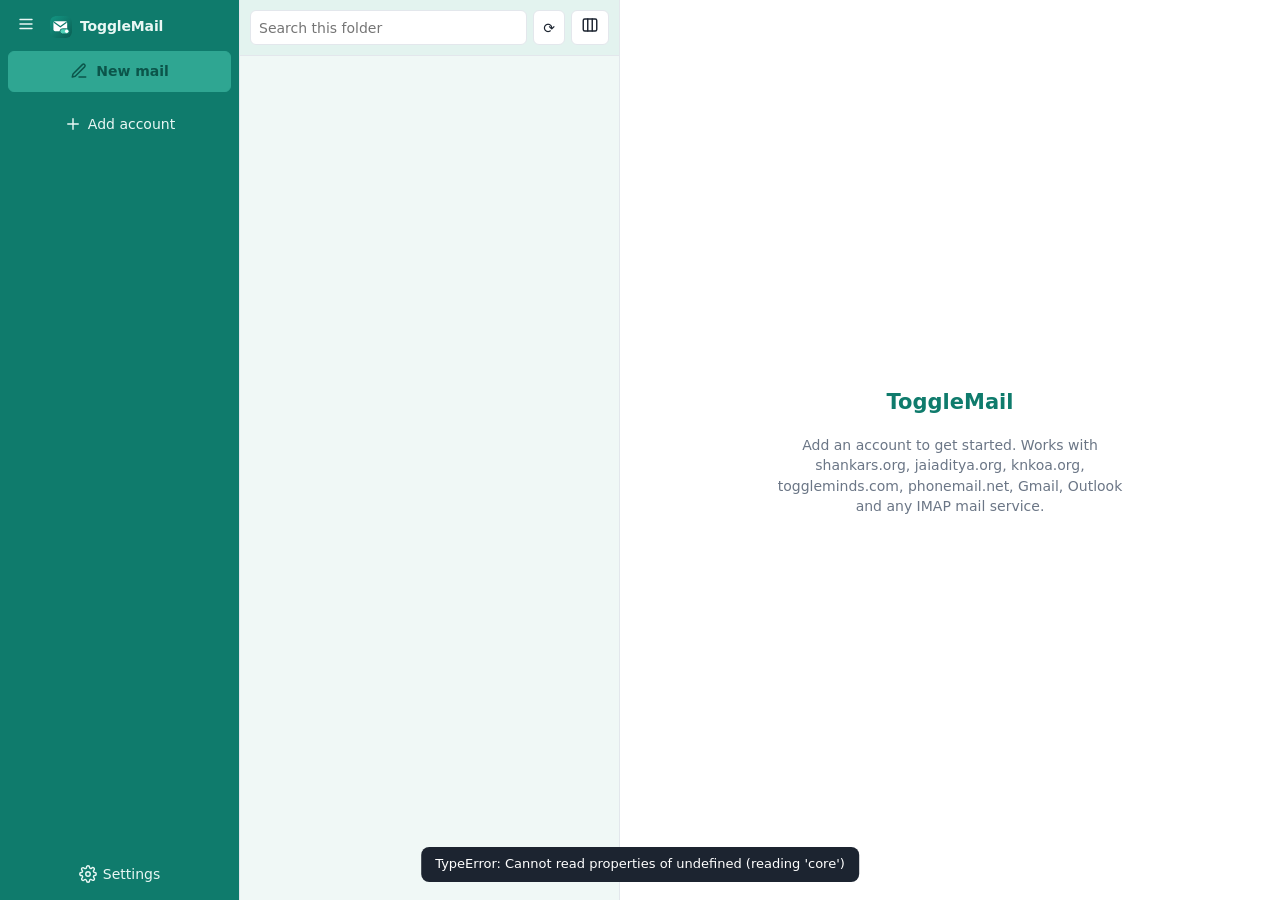
==== ui/index.html @ 804322b5 "Views, colours, folders, settings and password change - Outlook-style views: reading pane right / bo" ====
<!doctype html>
<html lang="en">
<head>
  <meta charset="utf-8">
  <meta name="viewport" content="width=device-width, initial-scale=1">
  <title>ToggleMail</title>
  <link rel="stylesheet" href="style.css">
</head>
<body>
  <div id="app">
    <aside id="sidebar">
      <div class="side-top">
        <button id="nav-toggle" class="icon side-btn" title="Collapse or expand the navigation">
          <svg viewBox="0 0 24 24"><path d="M4 6h16M4 12h16M4 18h16"/></svg>
        </button>
        <span class="brand"><img src="logo.svg" alt="" width="22" height="22"><span class="txt">ToggleMail</span></span>
      </div>
      <button id="compose-btn" class="primary" disabled title="New mail (N)">
        <svg viewBox="0 0 24 24"><path d="M12 20h9"/><path d="M16.5 3.5a2.1 2.1 0 0 1 3 3L7 19l-4 1 1-4Z"/></svg>
        <span class="txt">New mail</span>
      </button>
      <nav id="accounts"></nav>
      <button id="add-account-btn" class="ghost" title="Add account">
        <svg viewBox="0 0 24 24"><path d="M12 5v14M5 12h14"/></svg>
        <span class="txt">Add account</span>
      </button>
      <span class="grow"></span>
      <button id="settings-btn" class="ghost side-link" title="Settings">
        <svg viewBox="0 0 24 24"><circle cx="12" cy="12" r="3"/><path d="M19.4 15a1.7 1.7 0 0 0 .3 1.8l.1.1a2 2 0 1 1-2.8 2.8l-.1-.1a1.7 1.7 0 0 0-1.8-.3 1.7 1.7 0 0 0-1 1.5V21a2 2 0 1 1-4 0v-.1a1.7 1.7 0 0 0-1.1-1.5 1.7 1.7 0 0 0-1.8.3l-.1.1a2 2 0 1 1-2.8-2.8l.1-.1a1.7 1.7 0 0 0 .3-1.8 1.7 1.7 0 0 0-1.5-1H3a2 2 0 1 1 0-4h.1a1.7 1.7 0 0 0 1.5-1.1 1.7 1.7 0 0 0-.3-1.8l-.1-.1a2 2 0 1 1 2.8-2.8l.1.1a1.7 1.7 0 0 0 1.8.3H9a1.7 1.7 0 0 0 1-1.5V3a2 2 0 1 1 4 0v.1a1.7 1.7 0 0 0 1 1.5 1.7 1.7 0 0 0 1.8-.3l.1-.1a2 2 0 1 1 2.8 2.8l-.1.1a1.7 1.7 0 0 0-.3 1.8V9a1.7 1.7 0 0 0 1.5 1H21a2 2 0 1 1 0 4h-.1a1.7 1.7 0 0 0-1.5 1Z"/></svg>
        <span class="txt">Settings</span>
      </button>
    </aside>

    <section id="list-pane">
      <header class="pane-head">
        <input id="search" type="search" placeholder="Search this folder" autocomplete="off">
        <button id="refresh-btn" class="icon" title="Refresh (F5)">⟳</button>
        <div class="view-wrap">
          <button id="view-btn" class="icon" title="View options">
            <svg viewBox="0 0 24 24"><rect x="3" y="4" width="18" height="16" rx="2"/><path d="M9 4v16M15 4v16"/></svg>
          </button>
          <div id="view-menu" class="menu" hidden>
            <div class="menu-title">Reading pane</div>
            <label><input type="radio" name="pane" value="right"> Right (3 columns)</label>
            <label><input type="radio" name="pane" value="bottom"> Bottom</label>
            <label><input type="radio" name="pane" value="off"> Off (2 columns)</label>
            <div class="menu-title">Navigation</div>
            <label><input type="radio" name="nav" value="full"> Full</label>
            <label><input type="radio" name="nav" value="icons"> Icons only</label>
            <div class="menu-title">Colours</div>
            <label><input type="radio" name="tint" value="color"> Coloured columns</label>
            <label><input type="radio" name="tint" value="plain"> Plain</label>
          </div>
        </div>
      </header>
      <div id="list-title"></div>
      <ul id="messages"></ul>
      <button id="more-btn" class="ghost" hidden>Load older messages</button>
    </section>

    <main id="reader">
      <div id="reader-empty" class="empty">
        <h2>ToggleMail</h2>
        <p>Add an account to get started. Works with shankars.org, jaiaditya.org, knkoa.org,
          toggleminds.com, phonemail.net, Gmail, Outlook and any IMAP mail service.</p>
      </div>
      <article id="reader-msg" hidden>
        <div class="toolbar">
          <button id="back-btn" title="Back to the list (Esc)">← Back</button>
          <button data-act="reply">↩ Reply</button>
          <button data-act="replyall">↩↩ Reply all</button>
          <button data-act="forward">↪ Forward</button>
          <span class="sep"></span>
          <button data-act="archive" title="Archive">Archive</button>
          <button data-act="junk" title="Move to Junk">Junk</button>
          <button data-act="delete" title="Delete (Del)">Delete</button>
          <button data-act="unread">Mark unread</button>
          <button data-act="flag">☆ Flag</button>
          <select id="move-to" title="Move to folder"><option value="">Move to…</option></select>
        </div>
        <h1 id="r-subject"></h1>
        <div class="meta">
          <div><strong id="r-from"></strong> <span id="r-from-email" class="muted"></span></div>
          <div class="muted" id="r-to"></div>
          <div class="muted" id="r-date"></div>
        </div>
        <div id="remote-banner" class="banner" hidden>
          Pictures from the internet are blocked to protect your privacy.
          <button id="show-images">Show pictures</button>
        </div>
        <ul id="r-attachments"></ul>
        <iframe id="r-body" sandbox="allow-same-origin" title="Message"></iframe>
      </article>
    </main>
  </div>

  <!-- Account form -->
  <dialog id="account-dlg">
    <form id="account-form" method="dialog">
      <h2 id="account-title">Add account</h2>
      <label>Your name <input name="name" placeholder="Shankar Raj"></label>
      <label>Email address <input name="email" type="email" required placeholder="you@shankars.org"></label>
      <div class="row">
        <label class="grow">Mail provider <select name="provider"><option value="">Automatic (from the address)</option></select></label>
        <label class="port">Incoming
          <select name="protocol"><option value="imap">IMAP</option><option value="pop3">POP3</option></select>
        </label>
      </div>
      <label>Password <input name="password" type="password" autocomplete="off"></label>
      <p id="provider-note" class="note"></p>
      <details id="advanced">
        <summary>Server settings</summary>
        <label>User name <input name="username" placeholder="usually the full email address"></label>
        <div class="row">
          <label><span id="incoming-label">IMAP server</span> <input name="imap_host" required></label>
          <label class="port">Port <input name="imap_port" type="number" value="993" required></label>
          <label class="port">Security
            <select name="incoming_security"><option value="tls">SSL/TLS</option><option value="starttls">STARTTLS</option></select>
          </label>
        </div>
        <div class="row">
          <label>SMTP server <input name="smtp_host" required></label>
          <label class="port">Port <input name="smtp_port" type="number" value="587" required></label>
          <label class="port">Security
            <select name="smtp_security"><option value="starttls">STARTTLS</option><option value="tls">SSL/TLS</option></select>
          </label>
        </div>
        <label class="check"><input name="accept_invalid_certs" type="checkbox">
          Accept the server's own certificate (only for a bridge on this computer, such as Proton Mail Bridge)</label>
        <label>Signature (HTML allowed) <textarea name="signature" rows="3"></textarea></label>
      </details>
      <p id="account-error" class="error"></p>
      <div class="actions">
        <button type="button" id="account-remove" class="danger" hidden>Remove account</button>
        <span class="grow"></span>
        <button type="button" id="account-cancel">Cancel</button>
        <button type="submit" class="primary" id="account-save">Sign in</button>
      </div>
    </form>
  </dialog>

  <!-- Compose -->
  <dialog id="compose-dlg">
    <form id="compose-form" method="dialog">
      <div class="row">
        <label class="grow">From <select name="account"></select></label>
      </div>
      <label>To <input name="to" placeholder="name@example.com, another@example.com"></label>
      <div class="row">
        <label class="grow">Cc <input name="cc"></label>
        <label class="grow">Bcc <input name="bcc"></label>
      </div>
      <label>Subject <input name="subject"></label>
      <div class="editor-bar">
        <button type="button" data-cmd="bold"><b>B</b></button>
        <button type="button" data-cmd="italic"><i>I</i></button>
        <button type="button" data-cmd="underline"><u>U</u></button>
        <button type="button" data-cmd="insertUnorderedList">• List</button>
        <button type="button" data-cmd="insertOrderedList">1. List</button>
        <button type="button" data-cmd="createLink">Link</button>
        <button type="button" data-cmd="removeFormat">Clear</button>
        <span class="grow"></span>
        <label class="attach">📎 Attach<input id="attach-input" type="file" multiple hidden></label>
      </div>
      <div id="link-box" class="row" hidden>
        <input id="link-url" type="url" placeholder="https://">
        <button type="button" id="link-add">Add link</button>
      </div>
      <div id="editor" contenteditable="true"></div>
      <ul id="compose-files"></ul>
      <p id="compose-error" class="error"></p>
      <div class="actions">
        <button type="button" id="compose-cancel">Discard</button>
        <span class="grow"></span>
        <button type="submit" class="primary" id="send-btn">Send</button>
      </div>
    </form>
  </dialog>

  <!-- Settings -->
  <dialog id="settings-dlg">
    <div class="settings">
      <nav class="tabs">
        <h2>Settings</h2>
        <button type="button" data-tab="general" class="active">General</button>
        <button type="button" data-tab="accounts">Accounts</button>
        <button type="button" data-tab="folders">Folders</button>
        <button type="button" data-tab="about">About</button>
      </nav>
      <div class="tab-body">
        <section data-panel="general">
          <h3>Layout</h3>
          <label>Reading pane
            <select data-view="pane"><option value="right">Right (3 columns)</option><option value="bottom">Bottom</option><option value="off">Off (2 columns)</option></select>
          </label>
          <label>Navigation
            <select data-view="nav"><option value="full">Full</option><option value="icons">Icons only</option></select>
          </label>
          <label>Colours
            <select data-view="tint"><option value="color">Coloured columns</option><option value="plain">Plain</option></select>
          </label>
          <h3>Reading</h3>
          <label>Mark messages as read
            <select data-pref="markRead"><option value="open">When I open them</option><option value="never">Only when I choose</option></select>
          </label>
          <label>Pictures from the internet
            <select data-pref="images"><option value="ask">Ask for each message</option><option value="always">Always show</option></select>
          </label>
          <label>Ask before deleting
            <select data-pref="confirmDelete"><option value="no">No</option><option value="yes">Yes</option></select>
          </label>
          <h3>New mail</h3>
          <label>Check for new mail every
            <select data-pref="interval"><option value="1">1 minute</option><option value="2">2 minutes</option><option value="5">5 minutes</option><option value="10">10 minutes</option><option value="30">30 minutes</option></select>
          </label>
        </section>
        <section data-panel="accounts" hidden>
          <ul id="settings-accounts" class="rows"></ul>
          <button type="button" id="settings-add-account" class="primary">+ Add account</button>
        </section>
        <section data-panel="folders" hidden>
          <label>Account <select id="folders-account"></select></label>
          <ul id="settings-folders" class="rows"></ul>
          <div class="row new-folder">
            <input id="new-folder-name" placeholder="New folder name">
            <button type="button" id="new-folder-btn" class="primary">Create folder</button>
          </div>
          <p class="note">Inbox, Drafts, Sent, Archive, Spam and Trash are standard folders and can't be renamed or deleted here.
            Drag a message onto any folder in the sidebar to move it.</p>
        </section>
        <section data-panel="about" hidden>
          <div class="about">
            <img src="logo.svg" alt="" width="64" height="64">
            <div>
              <h3>ToggleMail <span class="muted">0.1.0</span></h3>
              <p>Email for any IMAP, POP3 or SMTP account. A free family project by Toggle Minds.</p>
              <p><a href="https://toggleminds.com/" data-external>toggleminds.com</a></p>
            </div>
          </div>
        </section>
        <p id="settings-error" class="error"></p>
        <div class="actions"><span class="grow"></span><button type="button" id="settings-close" class="primary">Done</button></div>
      </div>
    </div>
  </dialog>

  <!-- Change password -->
  <dialog id="password-dlg">
    <form id="password-form" method="dialog">
      <h2>Change password</h2>
      <p class="note" id="pw-account"></p>
      <div id="pw-in-app">
        <label>Current password <input name="current" type="password" autocomplete="current-password"></label>
        <label>New password (at least 10 characters) <input name="new1" type="password" autocomplete="new-password"></label>
        <label>New password again <input name="new2" type="password" autocomplete="new-password"></label>
      </div>
      <div id="pw-external">
        <p id="pw-external-text"></p>
        <button type="button" id="pw-open-page">Open the password page</button>
        <label>Then enter the new password here so ToggleMail keeps working
          <input name="saved" type="password" autocomplete="new-password"></label>
      </div>
      <p id="password-error" class="error"></p>
      <div class="actions">
        <span class="grow"></span>
        <button type="button" id="password-cancel">Cancel</button>
        <button type="submit" class="primary" id="password-save">Change password</button>
      </div>
    </form>
  </dialog>

  <!-- Folder name (new / rename) -->
  <dialog id="folder-dlg">
    <form id="folder-form" method="dialog">
      <h2 id="folder-title">New folder</h2>
      <label>Folder name <input name="name" required></label>
      <p id="folder-error" class="error"></p>
      <div class="actions">
        <span class="grow"></span>
        <button type="button" id="folder-cancel">Cancel</button>
        <button type="submit" class="primary">Save</button>
      </div>
    </form>
  </dialog>

  <div id="ctx-menu" class="menu ctx" hidden></div>
  <div id="toast" hidden></div>
  <script src="app.js"></script>
</body>
</html>
---- ui/style.css ----
/* Toggle Minds palette: teal #0f7b6c, mint #4fd1b8. */
:root {
  --bg: #f6f7f9;
  --panel: #ffffff;
  --text: #1c2430;
  --muted: #6b7686;
  --line: #e3e7ec;
  --accent: #0f7b6c;
  --accent-text: #ffffff;
  --hover: #eef3f2;
  --selected: #d5efe9;
  --danger: #c62828;
  --unread: #0b5f54;
  --mint: #4fd1b8;
  /* column colours (coloured mode) */
  --nav-bg: #0f7b6c;
  --nav-text: #e9f7f4;
  --nav-muted: #a9dcd2;
  --nav-hover: rgb(255 255 255 / .10);
  --nav-active: rgb(255 255 255 / .20);
  --list-bg: #f0f8f6;
  --list-head: #e3f3ef;
  --reader-bg: #ffffff;
  color-scheme: light;
}
@media (prefers-color-scheme: dark) {
  :root {
    --bg: #111418;
    --panel: #1a1e24;
    --text: #e6e9ee;
    --muted: #96a0ad;
    --line: #2a3038;
    --accent: #3fbfa6;
    --accent-text: #08201c;
    --hover: #222a2f;
    --selected: #1d3d38;
    --danger: #ff6b6b;
    --unread: #7fe0cc;
    --nav-bg: #0b2f2a;
    --nav-text: #dff3ee;
    --nav-muted: #86b9ae;
    --list-bg: #141b1c;
    --list-head: #182224;
    --reader-bg: #1a1e24;
    color-scheme: dark;
  }
}
/* Plain mode: one neutral surface everywhere. */
#app.plain {
  --nav-bg: var(--bg);
  --nav-text: var(--text);
  --nav-muted: var(--muted);
  --nav-hover: var(--hover);
  --nav-active: var(--selected);
  --list-bg: var(--panel);
  --list-head: var(--panel);
  --reader-bg: var(--panel);
}

* { box-sizing: border-box; }
[hidden] { display: none !important; }
html, body { margin: 0; height: 100%; }
body {
  background: var(--bg);
  color: var(--text);
  font: 14px/1.45 system-ui, -apple-system, "Segoe UI", Ubuntu, Cantarell, "Noto Sans", sans-serif;
}
button, input, select, textarea { font: inherit; color: inherit; }
button {
  background: var(--panel); border: 1px solid var(--line); border-radius: 6px;
  padding: 5px 10px; cursor: pointer;
}
button:hover { background: var(--hover); }
button:disabled { opacity: .5; cursor: default; }
button.primary { background: var(--accent); color: var(--accent-text); border-color: var(--accent); }
button.ghost { background: transparent; border-color: transparent; color: var(--accent); }
button.danger { color: var(--danger); }
button.icon { padding: 5px 9px; }
svg { width: 18px; height: 18px; fill: none; stroke: currentColor; stroke-width: 1.9; stroke-linecap: round; stroke-linejoin: round; flex: none; }
input, select, textarea {
  background: var(--panel); border: 1px solid var(--line); border-radius: 6px; padding: 6px 8px; width: 100%;
}
input:focus, select:focus, textarea:focus, #editor:focus { outline: 2px solid var(--accent); outline-offset: -1px; }
.muted { color: var(--muted); }
.grow { flex: 1; }
.error { color: var(--danger); min-height: 1em; margin: 4px 0; }
.note { color: var(--muted); font-size: 12.5px; margin: 0; }

/* ---------- layouts ---------- */
#app { --nav-w: 240px; --list-w: 380px; display: grid; height: 100vh; }
#app.nav-icons { --nav-w: 64px; }
/* Reading pane on the right: three columns. */
#app.pane-right { grid-template-columns: var(--nav-w) var(--list-w) 1fr; grid-template-areas: "nav list reader"; }
/* Reading pane at the bottom: the list sits above the message. */
#app.pane-bottom { grid-template-columns: var(--nav-w) 1fr; grid-template-rows: minmax(160px, 42%) 1fr; grid-template-areas: "nav list" "nav reader"; }
/* Reading pane off: two columns; an open message takes the list's place. */
#app.pane-off { grid-template-columns: var(--nav-w) 1fr; grid-template-areas: "nav main"; }
#app.pane-off #list-pane, #app.pane-off #reader { grid-area: main; }
#app.pane-off:not(.reading) #reader { display: none; }
#app.pane-off.reading #list-pane { display: none; }
#back-btn { display: none; }
#app.pane-off #back-btn { display: inline-block; }
#sidebar { grid-area: nav; }
#list-pane { grid-area: list; }
#reader { grid-area: reader; }
#app.pane-bottom #list-pane { border-right: none; border-bottom: 1px solid var(--line); }
#app.pane-bottom #messages li .top, #app.pane-off #messages li .top { max-width: 1100px; }

/* ---------- sidebar ---------- */
#sidebar {
  background: var(--nav-bg); color: var(--nav-text); border-right: 1px solid var(--line);
  padding: 10px 8px; overflow-y: auto; overflow-x: hidden; display: flex; flex-direction: column; gap: 8px;
}
.side-top { display: flex; align-items: center; gap: 6px; }
.side-btn { background: transparent; border: none; color: var(--nav-text); }
.side-btn:hover { background: var(--nav-hover); }
.brand { display: flex; align-items: center; gap: 8px; font-weight: 750; letter-spacing: -0.01em; white-space: nowrap; }
.brand img { border-radius: 6px; }
#compose-btn { width: 100%; padding: 9px; display: flex; align-items: center; justify-content: center; gap: 8px; }
#app:not(.plain) #compose-btn { background: var(--mint); color: #08302a; border-color: var(--mint); font-weight: 600; }
#add-account-btn { display: flex; align-items: center; justify-content: center; gap: 6px; color: var(--nav-text); }
#add-account-btn:hover { background: var(--nav-hover); }
.acct { margin-top: 6px; }
.acct-head { display: flex; align-items: center; gap: 8px; padding: 4px 6px; font-weight: 600; font-size: 13px; }
.acct-head .aname { overflow: hidden; text-overflow: ellipsis; white-space: nowrap; flex: 1; }
.acct-head button { padding: 0 6px; border: none; background: transparent; color: var(--nav-muted); }
.acct-head button:hover { background: var(--nav-hover); color: var(--nav-text); }
.avatar {
  width: 26px; height: 26px; border-radius: 50%; display: grid; place-items: center; flex: none;
  background: var(--mint); color: #08302a; font-weight: 700; font-size: 12px; text-transform: uppercase;
}
.folder { display: flex; align-items: center; gap: 10px; padding: 6px 10px; border-radius: 6px; cursor: pointer; color: var(--nav-text); }
.folder .fname { flex: 1; overflow: hidden; text-overflow: ellipsis; white-space: nowrap; }
.folder:hover { background: var(--nav-hover); }
.folder.active { background: var(--nav-active); font-weight: 600; }
.folder .count { font-weight: 700; font-size: 12px; color: var(--mint); }
#app.plain .folder .count { color: var(--accent); }
.folder.sub { padding-left: 22px; }
.acct-error { color: #ffb4b4; font-size: 12px; padding: 2px 10px; }
#app.plain .acct-error { color: var(--danger); }

/* Navigation collapsed to icons. */
#app.nav-icons .side-top .brand, #app.nav-icons .txt, #app.nav-icons .fname, #app.nav-icons .aname, #app.nav-icons .acct-head button,
#app.nav-icons .acct-error { display: none; }
#app.nav-icons .side-top { flex-direction: column; }
#app.nav-icons .folder, #app.nav-icons .folder.sub { justify-content: center; padding: 8px 0; position: relative; }
#app.nav-icons .folder .count {
  position: absolute; top: 1px; right: 4px; font-size: 10px; min-width: 16px; padding: 0 4px; border-radius: 8px;
  background: var(--mint); color: #08302a; text-align: center;
}
#app.nav-icons .acct-head { justify-content: center; cursor: pointer; }
#app.nav-icons .acct { border-top: 1px solid rgb(255 255 255 / .12); padding-top: 6px; }

/* ---------- message list ---------- */
#list-pane { border-right: 1px solid var(--line); background: var(--list-bg); display: flex; flex-direction: column; min-width: 0; min-height: 0; }
.pane-head { display: flex; gap: 6px; padding: 10px; border-bottom: 1px solid var(--line); background: var(--list-head); }
#list-title { padding: 8px 12px 4px; font-weight: 600; color: var(--muted); font-size: 12px; text-transform: uppercase; letter-spacing: .04em; }
#messages { list-style: none; margin: 0; padding: 0; overflow-y: auto; flex: 1; }
#messages li { padding: 9px 12px; border-bottom: 1px solid var(--line); cursor: pointer; border-left: 3px solid transparent; }
#messages li:hover { background: var(--hover); }
#messages li.active { background: var(--selected); border-left-color: var(--accent); }
#messages li.unread { border-left-color: var(--mint); }
#messages .top { display: flex; gap: 8px; }
#messages .who { flex: 1; overflow: hidden; text-overflow: ellipsis; white-space: nowrap; }
#messages .when { color: var(--muted); font-size: 12px; white-space: nowrap; }
#messages .subj { overflow: hidden; text-overflow: ellipsis; white-space: nowrap; color: var(--muted); }
#messages li.unread .who, #messages li.unread .subj { font-weight: 650; color: var(--unread); }
#messages .flag { color: #e0a100; }
#messages .placeholder { color: var(--muted); cursor: default; text-align: center; padding: 30px 12px; border-left: none; }
#more-btn { margin: 6px; }

/* View menu */
.view-wrap { position: relative; }
.menu {
  position: absolute; right: 0; top: calc(100% + 6px); z-index: 20; width: 220px; padding: 8px;
  background: var(--panel); border: 1px solid var(--line); border-radius: 10px; box-shadow: 0 8px 28px rgb(0 0 0 / .18);
}
.menu-title { font-size: 11.5px; text-transform: uppercase; letter-spacing: .05em; color: var(--muted); margin: 8px 6px 4px; font-weight: 600; }
.menu-title:first-child { margin-top: 2px; }
.menu label { display: flex; gap: 8px; align-items: center; padding: 5px 6px; border-radius: 6px; cursor: pointer; }
.menu label:hover { background: var(--hover); }
.menu input { width: auto; margin: 0; accent-color: var(--accent); }

/* ---------- reader ---------- */
#reader { overflow: hidden; display: flex; flex-direction: column; min-width: 0; min-height: 0; background: var(--reader-bg); }
.empty { margin: auto; max-width: 420px; text-align: center; color: var(--muted); padding: 24px; }
.empty h2 { color: var(--accent); }
#reader-msg { display: flex; flex-direction: column; height: 100%; min-height: 0; }
.toolbar { display: flex; flex-wrap: wrap; gap: 6px; padding: 10px 16px; border-bottom: 1px solid var(--line); align-items: center; }
.toolbar .sep { width: 8px; }
.toolbar select { width: auto; }
#r-subject { font-size: 20px; margin: 14px 16px 6px; }
.meta { padding: 0 16px 10px; font-size: 13px; }
.banner { margin: 0 16px 8px; padding: 8px 10px; border-radius: 6px; background: var(--hover); font-size: 13px; display: flex; gap: 10px; align-items: center; }
#r-attachments { list-style: none; display: flex; flex-wrap: wrap; gap: 6px; margin: 0 16px 8px; padding: 0; }
#r-attachments:empty { display: none; }
#r-attachments button { font-size: 12.5px; }
#r-body { flex: 1; border: none; border-top: 1px solid var(--line); width: 100%; background: #fff; }

/* ---------- dialogs ---------- */
dialog { border: 1px solid var(--line); border-radius: 10px; background: var(--panel); color: var(--text); padding: 18px 20px; width: min(560px, 92vw); }
dialog::backdrop { background: rgb(0 0 0 / .35); }
#compose-dlg { width: min(820px, 94vw); }
dialog h2 { margin: 0 0 10px; font-size: 18px; }
dialog label { display: block; margin: 8px 0; font-size: 12.5px; color: var(--muted); }
dialog label input, dialog label select, dialog label textarea { margin-top: 3px; color: var(--text); font-size: 14px; }
.row { display: flex; gap: 10px; }
.row label { flex: 1; }
.row label.port { flex: 0 0 110px; }
dialog label.check { display: flex; gap: 8px; align-items: center; }
dialog label.check input { width: auto; margin: 0; }
details summary { cursor: pointer; color: var(--accent); margin: 8px 0; }
.actions { display: flex; gap: 8px; margin-top: 12px; align-items: center; }
.editor-bar { display: flex; gap: 4px; flex-wrap: wrap; align-items: center; margin-top: 8px; }
.editor-bar button { padding: 3px 9px; }
.editor-bar .attach { margin: 0; cursor: pointer; color: var(--accent); font-size: 14px; }
#editor { min-height: 260px; max-height: 50vh; overflow-y: auto; border: 1px solid var(--line); border-radius: 6px; padding: 10px; margin-top: 6px; background: var(--panel); }
#editor blockquote { border-left: 3px solid var(--line); margin: 0 0 0 4px; padding-left: 10px; color: var(--muted); }
#compose-files { list-style: none; padding: 0; margin: 6px 0 0; display: flex; flex-wrap: wrap; gap: 6px; }
#compose-files li { background: var(--hover); border-radius: 6px; padding: 3px 8px; font-size: 12.5px; }
#compose-files li button { border: none; background: transparent; padding: 0 0 0 6px; }

/* Settings */
#settings-dlg { width: min(760px, 94vw); padding: 0; overflow: hidden; }
.settings { display: grid; grid-template-columns: 170px 1fr; min-height: 460px; }
.tabs { background: var(--nav-bg); color: var(--nav-text); padding: 16px 10px; display: flex; flex-direction: column; gap: 4px; }
.tabs h2 { font-size: 16px; margin: 0 6px 10px; }
.tabs button { background: transparent; border: none; color: var(--nav-text); text-align: left; padding: 7px 10px; }
.tabs button:hover { background: var(--nav-hover); }
.tabs button.active { background: var(--nav-active); font-weight: 600; }
.tab-body { padding: 16px 20px; display: flex; flex-direction: column; max-height: 80vh; overflow-y: auto; }
.tab-body h3 { font-size: 13px; text-transform: uppercase; letter-spacing: .05em; color: var(--accent); margin: 14px 0 2px; }
.tab-body h3:first-child { margin-top: 0; }
.tab-body section { flex: 1; }
.rows { list-style: none; margin: 0 0 12px; padding: 0; }
.rows li { display: flex; align-items: center; gap: 8px; padding: 8px 4px; border-bottom: 1px solid var(--line); }
.rows li .grow { overflow: hidden; text-overflow: ellipsis; white-space: nowrap; }
.rows li button { padding: 3px 9px; font-size: 13px; }
.rows .tag { font-size: 11px; color: var(--muted); border: 1px solid var(--line); border-radius: 10px; padding: 1px 7px; }
.new-folder input { flex: 1; }
.new-folder button { flex: none; }
.about { display: flex; gap: 16px; align-items: flex-start; }
.about img { border-radius: 14px; }
.about h3 { text-transform: none; letter-spacing: 0; font-size: 18px; color: var(--text); }
#password-dlg { width: min(460px, 92vw); }
.side-link { display: flex; align-items: center; justify-content: center; gap: 6px; color: var(--nav-text) !important; }
.side-link:hover { background: var(--nav-hover); }
#sidebar .grow { min-height: 8px; }

/* Right-click menu and drag-and-drop */
.menu.ctx { position: fixed; width: 190px; }
.menu.ctx button { display: block; width: 100%; text-align: left; border: none; background: transparent; padding: 6px 8px; }
.menu.ctx button:hover { background: var(--hover); }
.menu.ctx button.danger { color: var(--danger); }
.folder.drop { outline: 2px dashed var(--mint); outline-offset: -2px; }
#messages li.dragging { opacity: .5; }

#toast { position: fixed; bottom: 18px; left: 50%; transform: translateX(-50%); background: var(--text); color: var(--panel); padding: 8px 14px; border-radius: 8px; font-size: 13px; z-index: 30; max-width: 80vw; }

@media (max-width: 1100px) { #app { --nav-w: 200px; --list-w: 320px; } #app.nav-icons { --nav-w: 64px; } }
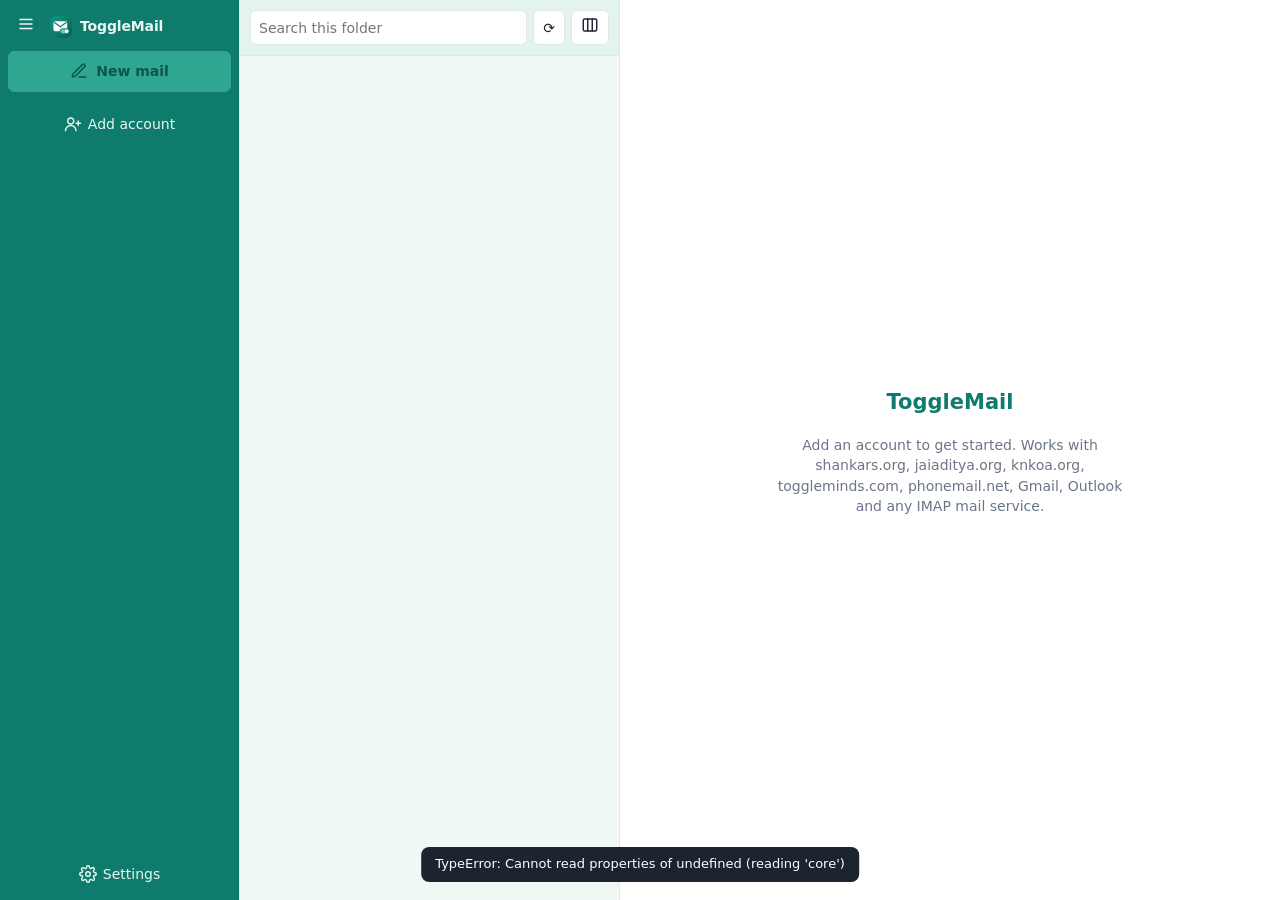
==== commit 3a866ff5: "Distinct icons: add account (person +), new folder (folder +), Drafts, Scheduled, Snoozed Co-Authore" ====
--- a/ui/index.html
+++ b/ui/index.html
@@ -21,7 +21,7 @@
       </button>
       <nav id="accounts"></nav>
       <button id="add-account-btn" class="ghost" title="Add account">
-        <svg viewBox="0 0 24 24"><path d="M12 5v14M5 12h14"/></svg>
+        <svg viewBox="0 0 24 24"><circle cx="9" cy="8" r="4"/><path d="M2 21a7 7 0 0 1 14 0"/><path d="M19 8v6M16 11h6"/></svg>
         <span class="txt">Add account</span>
       </button>
       <span class="grow"></span>
@@ -76,6 +76,10 @@
           <button data-act="delete" title="Delete (Del)">Delete</button>
           <button data-act="unread">Mark unread</button>
           <button data-act="flag">☆ Flag</button>
+          <button data-act="snooze" title="Hide until a later time">⏰ Snooze</button>
+          <button data-act="unsnooze" title="Back to the inbox now">Unsnooze</button>
+          <button data-act="sendnow" class="primary" title="Send this scheduled email now">Send now</button>
+          <button data-act="unschedule" title="Don't send; move to Drafts">Cancel sending</button>
           <select id="move-to" title="Move to folder"><option value="">Move to…</option></select>
         </div>
         <h1 id="r-subject"></h1>
@@ -172,6 +176,7 @@
       <div class="actions">
         <button type="button" id="compose-cancel">Discard</button>
         <span class="grow"></span>
+        <button type="button" id="schedule-btn" title="Send later">⏰ Schedule…</button>
         <button type="submit" class="primary" id="send-btn">Send</button>
       </div>
     </form>
@@ -204,8 +209,11 @@
             <select data-pref="markRead"><option value="open">When I open them</option><option value="never">Only when I choose</option></select>
           </label>
           <label>Pictures from the internet
-            <select data-pref="images"><option value="ask">Ask for each message</option><option value="always">Always show</option></select>
-          </label>
+            <select data-pref="images"><option value="ask">Ask, and remember the senders I allow</option><option value="always">Always show</option></select>
+          </label>
+          <p class="note">Pictures always show for phonemail.net, shankars.org, jaiaditya.org, knkoa.org and toggleminds.com.
+            Senders you allowed:</p>
+          <ul id="trusted-list" class="rows"></ul>
           <label>Ask before deleting
             <select data-pref="confirmDelete"><option value="no">No</option><option value="yes">Yes</option></select>
           </label>
@@ -284,6 +292,13 @@
   </dialog>
 
   <div id="ctx-menu" class="menu ctx" hidden></div>
+  <div id="time-menu" class="menu ctx time" hidden>
+    <div class="menu-title" id="time-title">When?</div>
+    <div id="time-presets"></div>
+    <div class="menu-title">Pick a date and time</div>
+    <input id="time-pick" type="datetime-local">
+    <button type="button" id="time-set" class="primary">Set</button>
+  </div>
   <div id="toast" hidden></div>
   <script src="app.js"></script>
 </body>
--- a/ui/style.css
+++ b/ui/style.css
@@ -252,6 +252,17 @@
 .menu.ctx button { display: block; width: 100%; text-align: left; border: none; background: transparent; padding: 6px 8px; }
 .menu.ctx button:hover { background: var(--hover); }
 .menu.ctx button.danger { color: var(--danger); }
+.menu.time { width: 250px; z-index: 40; }
+.menu.time input { margin: 4px 0 8px; }
+.menu.time #time-set { width: 100%; }
+#messages .when.sched { color: var(--accent); font-weight: 600; }
+.folder .ftools { display: none; gap: 2px; }
+.folder:hover .ftools { display: flex; }
+.folder .ftools button { border: none; background: transparent; color: var(--nav-text); padding: 0 4px; font-size: 13px; line-height: 1.4; }
+.folder .ftools button:hover { background: var(--nav-hover); }
+#app.nav-icons .folder .ftools { display: none; }
+.new-folder-row { color: var(--nav-muted); font-size: 13px; }
+.new-folder-row:hover { color: var(--nav-text); }
 .folder.drop { outline: 2px dashed var(--mint); outline-offset: -2px; }
 #messages li.dragging { opacity: .5; }
 
